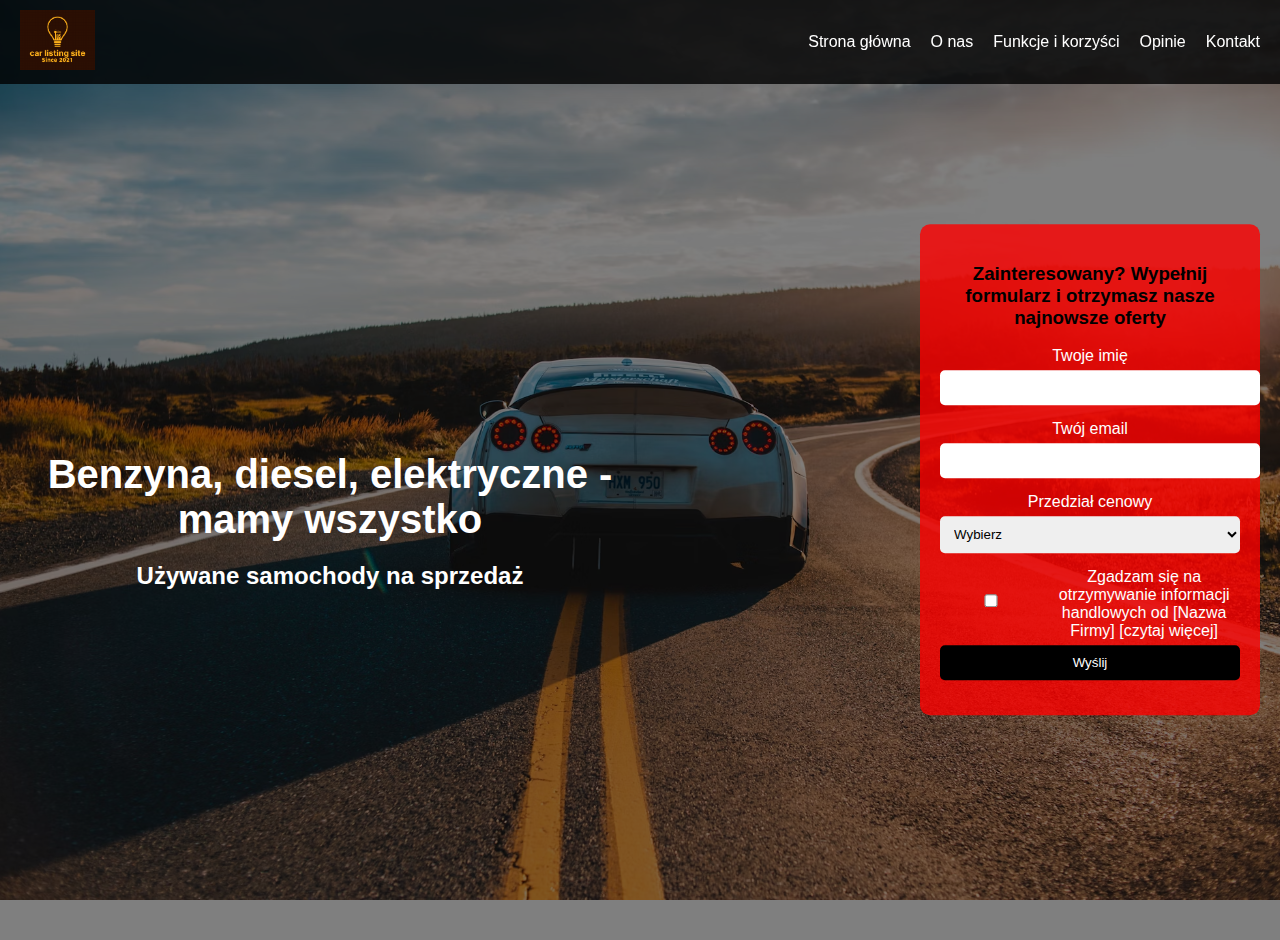
==== Php/index.html @ b24bdd24 "Add files via upload" ====
<!DOCTYPE html>
<html lang="pl">
<head>
    <meta charset="UTF-8">
    <meta name="viewport" content="width=device-width, initial-scale=1.0">
    <title>Używane samochody na sprzedaż</title>
    <link rel="stylesheet" href="styles.css">
    <link rel="stylesheet" href="index-styles.css"> <!-- Dodanie specjalnego pliku stylów dla strony głównej -->
</head>
<body>
    <header>
        <div class="nav-container">
            <div class="logo">
                <img src="logo.jpg" alt="Logo">
            </div>
            <nav>
                <ul>
                    <li><a href="index.html">Strona główna</a></li>
                    <li><a href="about.html">O nas</a></li>
                    <li><a href="features.html">Funkcje i korzyści</a></li>
                    <li><a href="testimonials.html">Opinie</a></li>
                    <li><a href="contact.html">Kontakt</a></li>
                  
                </ul>
            </nav>
           
        </div>
    </header>

    <section id="hero" class="hero">
        <div class="hero-content">
            <h1>Benzyna, diesel, elektryczne - mamy wszystko</h1>
            <h2>Używane samochody na sprzedaż</h2>
        </div>
        <div class="form-container">
            <form action="submit_form.php" method="POST">
                <h3>Zainteresowany? Wypełnij formularz i otrzymasz nasze najnowsze oferty</h3>
                <label for="name">Twoje imię</label>
                <input type="text" id="name" name="name" required>
                <label for="email">Twój email</label>
                <input type="email" id="email" name="email" required>
                <label for="budget">Przedział cenowy</label>
                <select id="budget" name="budget" required>
                    <option value="" disabled selected>Wybierz</option>
                    <option value="under_10k">Do 10,000 zł</option>
                    <option value="10k_20k">10,000 zł - 20,000 zł</option>
                    <option value="20k_30k">20,000 zł - 30,000 zł</option>
                    <option value="over_30k">Powyżej 30,000 zł</option>
                </select>
                <div class="checkbox-container">
                    <input type="checkbox" id="agreement" name="agreement" required>
                    <label for="agreement">Zgadzam się na otrzymywanie informacji handlowych od [Nazwa Firmy] [czytaj więcej]</label>
                </div>
                <button type="submit">Wyślij</button>
            </form>
        </div>
    </section>
</body>
</html>
---- Php/styles.css ----
body {
    font-family: Arial, sans-serif;
    margin: 0;
    padding: 0;
    background: url('background.jpg') no-repeat center center fixed;
    background-size: cover;
}

header {
    background: rgba(0, 0, 0, 0.8);
    color: white;
    position: fixed;
    top: 0;
    width: 100%;
    z-index: 1000;
}

.nav-container {
    display: flex;
    justify-content: space-between;
    align-items: center;
    padding: 10px 20px;
}

header .logo img {
    height: 60px;
}

header nav ul {
    list-style: none;
    display: flex;
    margin: 0;
    padding: 0;
}

header nav ul li {
    margin-left: 20px;
}

header nav ul li a {
    color: white;
    text-decoration: none;
    font-size: 1em;
}

.cta .btn {
    background-color: #ff4081;
    color: white;
    padding: 10px 20px;
    border-radius: 20px;
    text-decoration: none;
    margin-left: 20px;
}

.hero {
    display: flex;
    justify-content: space-between;
    align-items: center;
    height: 100vh;
    padding: 20px;
    background: rgba(0, 0, 0, 0.5);
    text-align: center;
    position: relative;
}

.hero-content {
    color: white;
    max-width: 50%;
    margin-top: 100px; /* Dodano margines górny */
}

.hero-content h1 {
    font-size: 2.5em;
    margin-bottom: 0.5em;
}

.hero-content h2 {
    font-size: 1.5em;
    margin-bottom: 1em;
}

.form-container {
    background: rgba(255, 0, 0, 0.8);
    padding: 20px;
    border-radius: 10px;
    max-width: 300px;
    position: absolute;
    right: 20px;
    top: 50%;
    transform: translateY(-50%);
}

form {
    display: flex;
    flex-direction: column;
}

label {
    color: white;
    margin-bottom: 5px;
}

input, select, button {
    margin-bottom: 15px;
    padding: 10px;
    border: none;
    border-radius: 5px;
    width: 100%;
}

button {
    background-color: black;
    color: white;
    cursor: pointer;
}

.checkbox-container {
    display: flex;
    align-items: center;
    color: white;
}

.checkbox-container input {
    margin-right: 10px;
}

.form-container {
    background: rgba(255, 0, 0, 0.8);
    padding: 20px;
    border-radius: 10px;
    max-width: 300px;
    position: absolute;
    right: 20px;
    top: 50%;
    transform: translateY(-50%);
}

form {
    display: flex;
    flex-direction: column;
}

label {
    color: white;
    margin-bottom: 5px;
}

input, select, button {
    margin-bottom: 15px;
    padding: 10px;
    border: none;
    border-radius: 5px;
    width: 100%;
}

button {
    background-color: black;
    color: white;
    cursor: pointer;
}

.checkbox-container {
    display: flex;
    align-items: center;
    color: white;
}

.checkbox-container input {
    margin-right: 10px;
}

.about, .features, .testimonials, .contact, .map {
    padding: 50px 20px;
    background: rgba(255, 255, 255, 0.9);
    color: black;
    text-align: center;
}

.about h2, .features h2, .testimonials h2, .contact h2, .map h2 {
    font-size: 2em;
    margin-bottom: 20px;
}

.about p, .features p, .testimonials p, .contact p, .map p {
    font-size: 1.2em;
    max-width: 800px;
    margin: 0 auto;
}

.testimonial-container {
    width: 60%;
    padding: 300px 0;
    margin: 0 auto;
    background: rgba(255, 255, 255, 0.9);
    color: black;
    text-align: center;
}

.testimonial-container h2 {
    font-size: 2em;
    margin-bottom: 20px;
}

.testimonial-container p {
    font-size: 1.2em;
    max-width: 800px;
    margin: 0 auto;
}

.testimonial {
    display: flex;
    align-items: center;
    margin-top: 20px;
}

.testimonial img {
    width: 80px;
    height: 80px;
    border-radius: 50%;
    margin-right: 20px;
}

.testimonial-text {
    text-align: left;
}

.testimonial-text h3 {
    font-size: 1.5em;
    margin-bottom: 10px;
}

.testimonial-text p {
    font-size: 1.2em;
    color: #555;
}

.contact-container {
    width: 60%;
    padding: 100px 0;
    margin: 0 auto;
    background: rgba(255, 255, 255, 0.9);
    color: black;
    text-align: center;
}

.contact-container h2 {
    font-size: 2em;
    margin-bottom: 20px;
}

.contact-container p {
    font-size: 1.2em;
    max-width: 800px;
    margin: 0 auto;
}

.contact-details {
    text-align: left;
    margin-top: 20px;
}

.contact-details h3 {
    font-size: 1.5em;
    margin-bottom: 10px;
}

.contact-details p {
    font-size: 1.2em;
    color: #555;
    margin-bottom: 20px;
}

.contact-details a {
    color: #555;
    text-decoration: none;
}
---- Php/index-styles.css ----
.hero {
    display: flex;
    justify-content: space-between;
    align-items: center;
    height: 100vh;
    padding: 20px;
    background: rgba(0, 0, 0, 0.5);
    text-align: center;
    position: relative;
}

.hero-content {
    color: white;
    max-width: 50%;
    margin-top: 100px; /* Dodano margines górny */
}

.hero-content h1 {
    font-size: 2.5em;
    margin-bottom: 0.5em;
}

.hero-content h2 {
    font-size: 1.5em;
    margin-bottom: 1em;
}

.form-container {
    background: rgba(255, 0, 0, 0.8);
    padding: 20px;
    border-radius: 10px;
    max-width: 300px;
    position: absolute;
    right: 20px;
    top: 50%;
    transform: translateY(-50%);
}

form {
    display: flex;
    flex-direction: column;
}

label {
    color: white;
    margin-bottom: 5px;
}

input, select, button {
    margin-bottom: 15px;
    padding: 10px;
    border: none;
    border-radius: 5px;
    width: 100%;
}

button {
    background-color: black;
    color: white;
    cursor: pointer;
}

.checkbox-container {
    display: flex;
    align-items: center;
    color: white;
}

.checkbox-container input {
    margin-right: 10px;
}

.form-container {
    background: rgba(255, 0, 0, 0.8);
    padding: 20px;
    border-radius: 10px;
    max-width: 300px;
    position: absolute;
    right: 20px;
    top: 50%;
    transform: translateY(-50%);
}

form {
    display: flex;
    flex-direction: column;
}

label {
    color: white;
    margin-bottom: 5px;
}

input, select, button {
    margin-bottom: 15px;
    padding: 10px;
    border: none;
    border-radius: 5px;
    width: 100%;
}

button {
    background-color: black;
    color: white;
    cursor: pointer;
}

.checkbox-container {
    display: flex;
    align-items: center;
    color: white;
}

.checkbox-container input {
    margin-right: 10px;
}
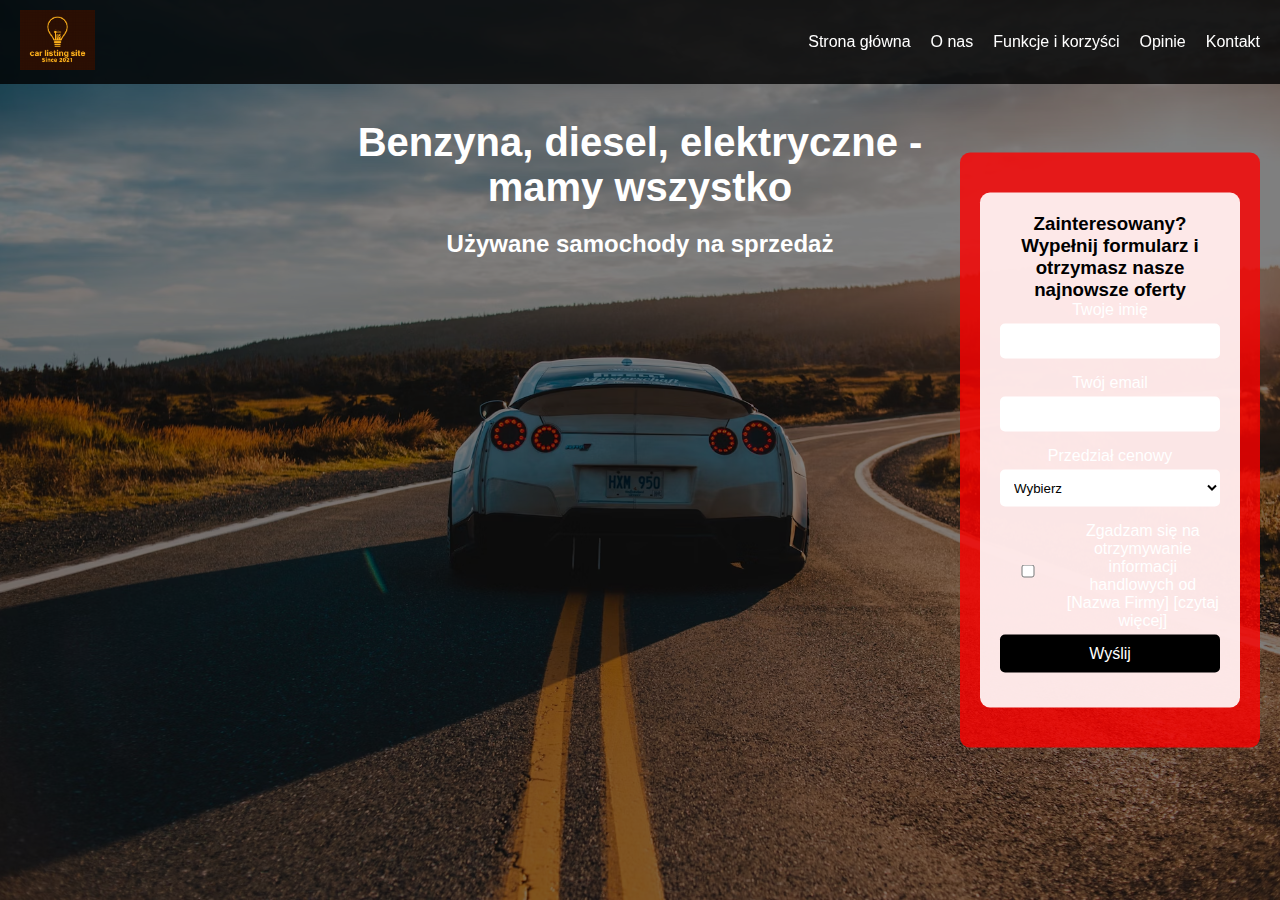
==== commit 08f79f3c: "Add files via upload" ====
--- a/Php/index.html
+++ b/Php/index.html
@@ -15,11 +15,11 @@
             </div>
             <nav>
                 <ul>
-                    <li><a href="index.html">Strona główna</a></li>
+                    <li><a href="index.php">Strona główna</a></li>
                     <li><a href="about.html">O nas</a></li>
                     <li><a href="features.html">Funkcje i korzyści</a></li>
                     <li><a href="testimonials.html">Opinie</a></li>
-                    <li><a href="contact.html">Kontakt</a></li>
+                    <li><a href="contact.php">Kontakt</a></li>
                   
                 </ul>
             </nav>
--- a/Php/styles.css
+++ b/Php/styles.css
@@ -1,7 +1,12 @@
+/* Reset CSS */
+* {
+    margin: 0;
+    padding: 0;
+    box-sizing: border-box;
+}
+
 body {
     font-family: Arial, sans-serif;
-    margin: 0;
-    padding: 0;
     background: url('background.jpg') no-repeat center center fixed;
     background-size: cover;
 }
@@ -43,20 +48,12 @@
     font-size: 1em;
 }
 
-.cta .btn {
-    background-color: #ff4081;
-    color: white;
-    padding: 10px 20px;
-    border-radius: 20px;
-    text-decoration: none;
-    margin-left: 20px;
-}
-
 .hero {
     display: flex;
-    justify-content: space-between;
-    align-items: center;
-    height: 100vh;
+    flex-direction: column;
+    justify-content: center;
+    align-items: center;
+    height: 40vh;
     padding: 20px;
     background: rgba(0, 0, 0, 0.5);
     text-align: center;
@@ -66,7 +63,6 @@
 .hero-content {
     color: white;
     max-width: 50%;
-    margin-top: 100px; /* Dodano margines górny */
 }
 
 .hero-content h1 {
@@ -74,9 +70,8 @@
     margin-bottom: 0.5em;
 }
 
-.hero-content h2 {
-    font-size: 1.5em;
-    margin-bottom: 1em;
+.hero-content p {
+    font-size: 1.2em;
 }
 
 .form-container {
@@ -86,32 +81,57 @@
     max-width: 300px;
     position: absolute;
     right: 20px;
-    top: 50%;
+    top: 70%; /* Zmieniono z 50% na 70% */
     transform: translateY(-50%);
 }
 
 form {
     display: flex;
     flex-direction: column;
+    background: rgba(255, 255, 255, 0.9);
+    padding: 20px;
+    border-radius: 10px;
+    max-width: 600px;
+    margin: 20px auto;
+}
+
+.form-group {
+    margin-bottom: 15px;
 }
 
 label {
-    color: white;
+    color: black;
     margin-bottom: 5px;
-}
-
-input, select, button {
+    display: block;
+}
+
+input, select, button, textarea {
     margin-bottom: 15px;
     padding: 10px;
+    border: 1px solid #ccc;
+    border-radius: 5px;
+    width: 100%;
+    box-sizing: border-box;
+    background-color: white;
+    color: black;
+}
+
+textarea {
+    resize: vertical;
+}
+
+button {
+    background-color: #ff4081;
+    color: white;
+    cursor: pointer;
+    padding: 10px 20px;
     border: none;
     border-radius: 5px;
-    width: 100%;
-}
-
-button {
-    background-color: black;
-    color: white;
-    cursor: pointer;
+    font-size: 1em;
+}
+
+button:hover {
+    background-color: #e60073;
 }
 
 .checkbox-container {
@@ -124,64 +144,19 @@
     margin-right: 10px;
 }
 
-.form-container {
-    background: rgba(255, 0, 0, 0.8);
-    padding: 20px;
-    border-radius: 10px;
-    max-width: 300px;
-    position: absolute;
-    right: 20px;
-    top: 50%;
-    transform: translateY(-50%);
-}
-
-form {
-    display: flex;
-    flex-direction: column;
-}
-
-label {
-    color: white;
-    margin-bottom: 5px;
-}
-
-input, select, button {
-    margin-bottom: 15px;
-    padding: 10px;
-    border: none;
-    border-radius: 5px;
-    width: 100%;
-}
-
-button {
-    background-color: black;
-    color: white;
-    cursor: pointer;
-}
-
-.checkbox-container {
-    display: flex;
-    align-items: center;
-    color: white;
-}
-
-.checkbox-container input {
-    margin-right: 10px;
-}
-
-.about, .features, .testimonials, .contact, .map {
+.about, .features, .testimonials, .contact {
     padding: 50px 20px;
     background: rgba(255, 255, 255, 0.9);
     color: black;
     text-align: center;
 }
 
-.about h2, .features h2, .testimonials h2, .contact h2, .map h2 {
+.about h2, .features h2, .testimonials h2, .contact h2 {
     font-size: 2em;
     margin-bottom: 20px;
 }
 
-.about p, .features p, .testimonials p, .contact p, .map p {
+.about p, .features p, .testimonials p, .contact p {
     font-size: 1.2em;
     max-width: 800px;
     margin: 0 auto;
@@ -236,7 +211,7 @@
 
 .contact-container {
     width: 60%;
-    padding: 100px 0;
+    padding: 50px 0;
     margin: 0 auto;
     background: rgba(255, 255, 255, 0.9);
     color: black;
@@ -274,3 +249,58 @@
     color: #555;
     text-decoration: none;
 }
+
+.car-list {
+    padding: 20px;
+    background: rgba(255, 255, 255, 0.9);
+    color: black;
+    text-align: center;
+    margin-top: 20px;
+}
+
+.car-list h2 {
+    font-size: 2em;
+    margin-bottom: 20px;
+}
+
+.car-list ul {
+    list-style: none;
+    padding: 0;
+}
+
+.car-list ul li {
+    font-size: 1.2em;
+    margin-bottom: 10px;
+}
+
+.car-item {
+    display: flex;
+    flex-direction: column;
+    align-items: center;
+    margin-bottom: 30px;
+}
+
+.car-item img {
+    max-width: 100%;
+    height: auto;
+    border-radius: 10px;
+}
+
+.car-details {
+    text-align: center;
+}
+
+.car-details h3 {
+    font-size: 1.5em;
+    margin: 10px 0;
+}
+
+.car-details p {
+    margin: 5px 0;
+}
+
+.car-details .price {
+    font-size: 1.2em;
+    font-weight: bold;
+    color: #ff4081;
+}
